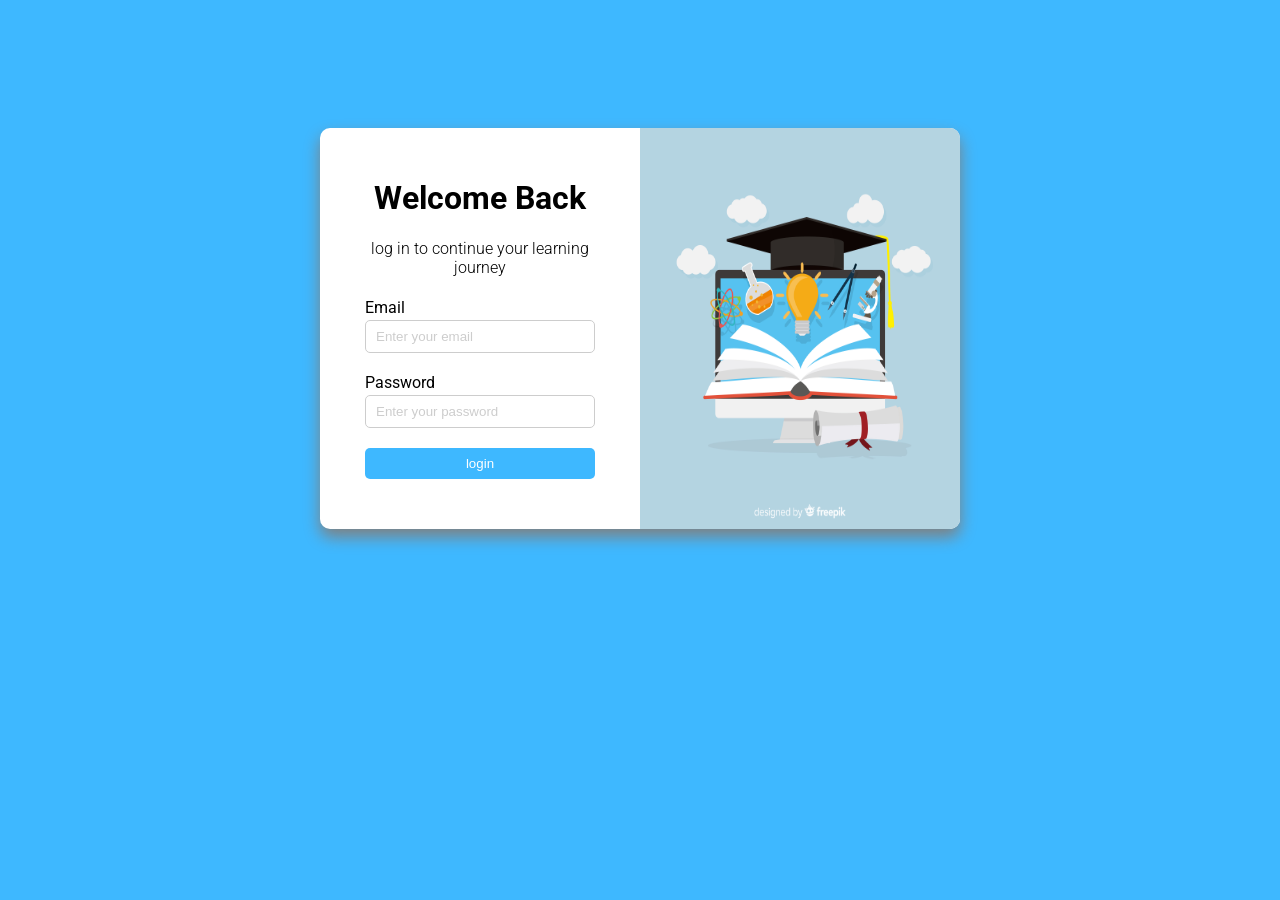
==== 2Task/index.html @ 800bf659 "login task" ====
<!DOCTYPE html>
<html lang="en">
<head>
    <meta charset="UTF-8">
    <meta name="viewport" content="width=device-width, initial-scale=1.0">
    <title>Document</title>
    <link rel="stylesheet" href="css/all.min.css">
    <link rel="stylesheet" href="css/style.css">
</head>
<body>

    <div class="container">
        <div class="row">
            <!-- <div class="imag">
                <img src="images/Screenshot 2025-08-07 233231.png" alt="">
            </div> -->
            <div class="log">
                    <div class="header">
                    <h1>Welcome Back</h1>
                    <h4>log in to continue your learning journey</h4>
                    </div>

                    <form action="">
                        <label for="">Email</label>
                        <input type="text" placeholder="Enter your email">

                        <label for="">Password</label>
                        <input type="text" placeholder="Enter your password">

                        <button>login</button>
                    </form>
            </div>

            <div class="imag">
                <img src="images/428032-PE42PB-331.jpg" alt="">
            </div>
        </div>
    </div>
    
</body>
</html>
---- 2Task/css/style.css ----
@import url('https://fonts.googleapis.com/css2?family=Roboto:ital,wght@0,100..900;1,100..900&display=swap');


* {
    box-sizing: border-box;
}

body {
    margin: 0;
    background-color: rgb(62, 184, 255);
    font-family: "Roboto", sans-serif;
}

.container {
    /* background-color: rgb(255, 254, 254); */
    background-color: white;
    width: 50% ;
    margin: 10% auto;
    border-radius: 10px;
    box-shadow: 0 8px 16px gray;
    
}

.row{
    display: flex;
    flex-wrap: wrap;
}

.row .log{
    padding: 30px;
    width: 50%;
}

.row .log .header{
    text-align: center;
}

.row .log .header h4{
    font-weight: 300;
}

form{
    width: 100%;
    padding: 0 15px;
}

form input , form textarea{
    display: block;
    width: 100%;
    padding: 8px 10px;
    border: none;
    border-radius: 5px;
    margin: 3px 0 20px 0 ;
    border: 1px solid #cdcdcd;
    outline: 0;
    /* color:rgb(249, 223, 245) ; */
    
}

/* تغيير لون ال بليسهولدرk */
form input::placeholder{
    color: #cdcdcd;
}

button{
    width: 100%;
    padding: 8px;
    border-radius: 5px;
    margin-bottom: 20px ;
    border: none;
    background-color: rgb(62, 184, 255);
    color: white;
}

.row .imag{
    width: 50%;
    
}

.row .imag img{
    max-width: 100%;
    height: 100%;
    border-bottom-right-radius: 10px;
    border-top-right-radius: 10px;
}
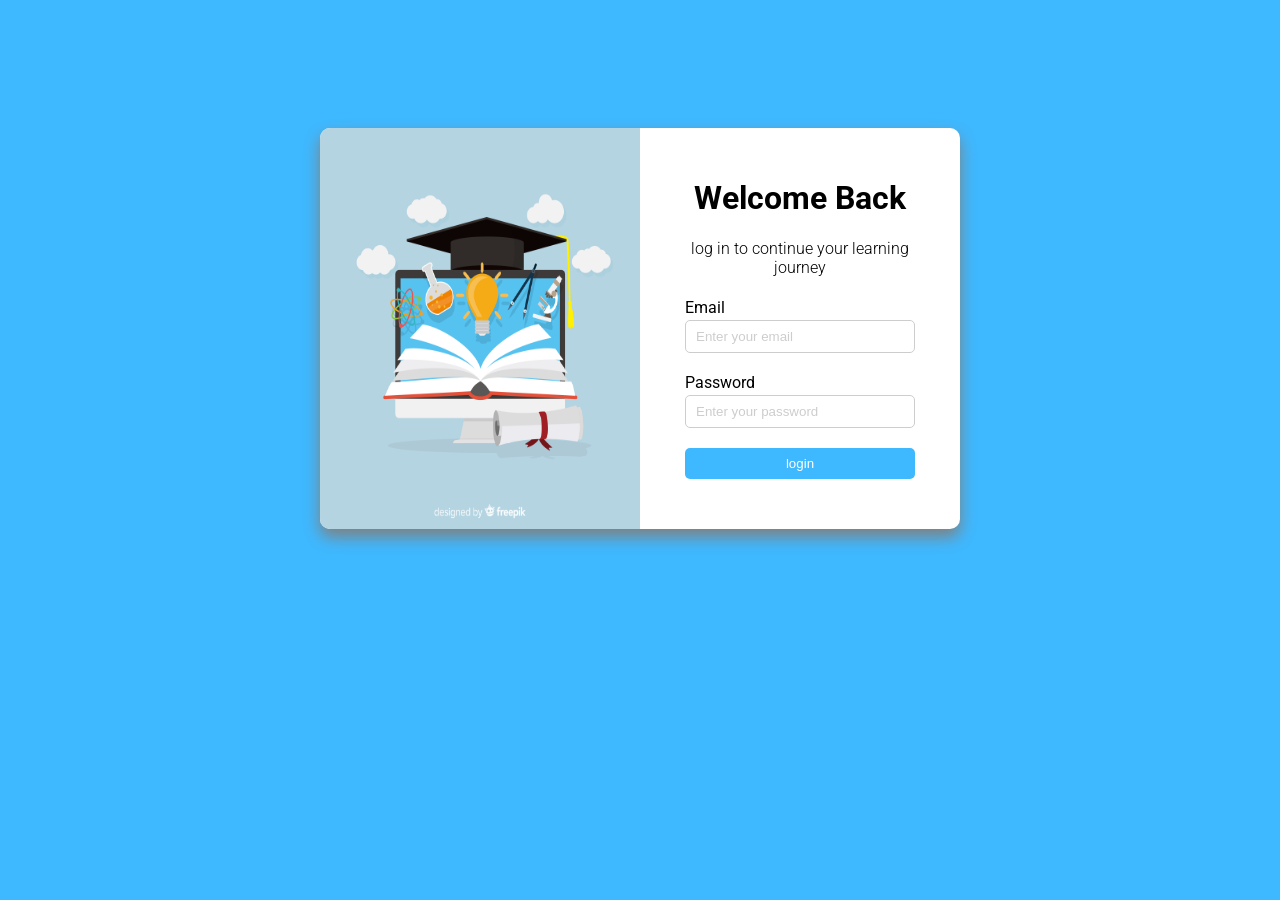
==== commit f49a871c: "Add responsiveness" ====
--- a/2Task/index.html
+++ b/2Task/index.html
@@ -14,6 +14,11 @@
             <!-- <div class="imag">
                 <img src="images/Screenshot 2025-08-07 233231.png" alt="">
             </div> -->
+
+            <div class="imag">
+                <img src="images/428032-PE42PB-331.jpg" alt="">
+            </div>
+            
             <div class="log">
                     <div class="header">
                     <h1>Welcome Back</h1>
@@ -31,9 +36,9 @@
                     </form>
             </div>
 
-            <div class="imag">
+            <!-- <div class="imag">
                 <img src="images/428032-PE42PB-331.jpg" alt="">
-            </div>
+            </div> -->
         </div>
     </div>
     
--- a/2Task/css/style.css
+++ b/2Task/css/style.css
@@ -80,6 +80,66 @@
 .row .imag img{
     max-width: 100%;
     height: 100%;
-    border-bottom-right-radius: 10px;
-    border-top-right-radius: 10px;
+    border-bottom-left-radius: 10px;
+    border-top-left-radius: 10px;
+}
+
+
+
+
+
+/* iPad Media */
+@media (max-width: 1200px) {
+
+    /* .page .gallery .item {
+        width: 46%;
+        margin-bottom: 2%;
+    }
+
+    .page .gallery{
+    padding: 3% 0% 0% 6%;
+    display: flex;
+    flex-wrap: wrap;
+    gap: 2%;
+    } */
+
+   .container {
+        display: block;
+        /* flex-direction: column; */
+    }
+
+    .row .log{
+        padding: 30px;
+        width: 100%;
+    }
+
+    .row .imag{
+        width: 100%;
+    
+    }
+
+    .row .imag img{
+        border-top-right-radius: 10px;
+        border-top-left-radius: 10px;
+        border-bottom-left-radius: 0;
+    }
+
+
+
+}
+
+/* Mobile Media */
+@media (max-width: 840px) {
+
+    .page .gallery .item {
+        width: 90%;
+        margin-bottom: 5%;
+    }
+
+    .page .gallery{
+    padding: 3% 0% 0% 9%;
+    display: flex;
+    flex-wrap: wrap;
+    gap: 5%;
+    }
 }
